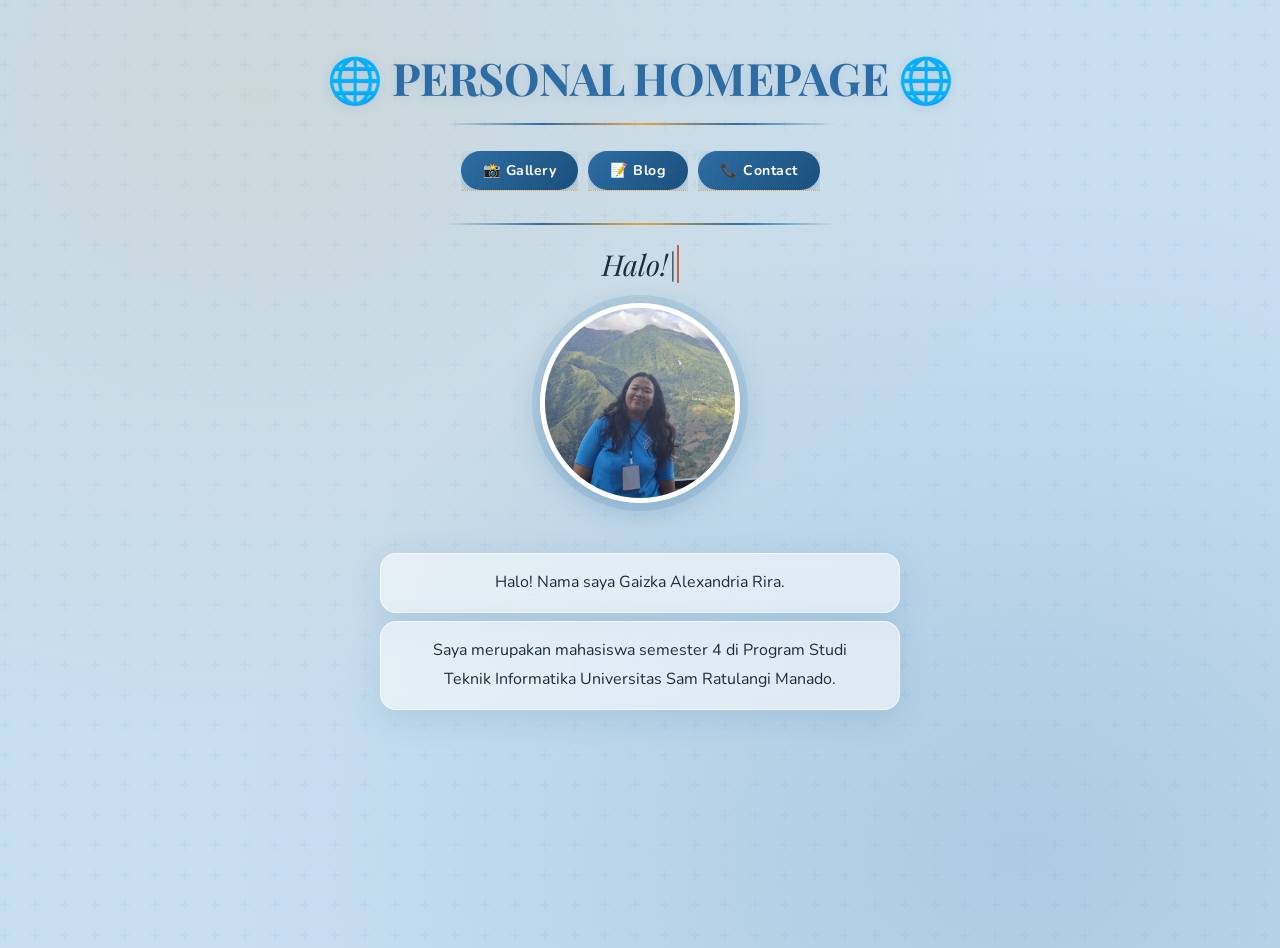
==== index.html @ 91ce6a76 "Add files via upload" ====
<!DOCTYPE html>
<html>
<head>
    <meta charset="UTF-8">
    <title>Home</title>
    <link rel="stylesheet" href="style.css">
</head>

<body bgcolor="#8FB6D8">

<font face="Verdana" size="3" color="black">

<center>

<h1>🌐 PERSONAL HOMEPAGE 🌐</h1>
<hr width="50%">

<table cellpadding="10">
<tr>
<td>
    <a href="gallery.html">
        <button>📸 Gallery</button>
    </a>
</td>

<td>
    <a href="blog.html">
        <button>📝 Blog</button>
    </a>
</td>

<td>
    <a href="contact.html">
        <button>📞 Contact</button>
    </a>
</td>
</tr>
</table>

<hr width="50%">

<h2>Selamat Datang!</h2>

<img src="gambardiri.jpeg" width="200"><br>


<p>
    Halo! Nama saya Gaizka Alexandria Rira.
</p>
<p>
    Saya merupakan mahasiswa semester 4 
    di Program Studi Teknik Informatika Universitas Sam Ratulangi Manado.
</p>
<br>

</center>

</font>

</body>
<script src="script.js"></script>
</html>
---- style.css ----
@import url('https://fonts.googleapis.com/css2?family=Playfair+Display:ital,wght@0,400;0,700;1,400&family=Nunito:wght@300;400;600;700&display=swap');

/* ── CSS Variables ── */
:root {
  --bg:         #c8dff0;
  --bg-dark:    #8FB6D8;
  --card:       rgba(255, 255, 255, 0.55);
  --card-solid: #ffffff;
  --accent:     #2e6da4;
  --accent2:    #e8a44a;
  --text:       #1c2e3d;
  --text-muted: #4a6278;
  --shadow:     0 8px 32px rgba(46, 109, 164, 0.15);
  --radius:     16px;
  --font-head:  'Playfair Display', Georgia, serif;
  --font-body:  'Nunito', Verdana, sans-serif;
}

/* ── Reset & Base ── */
*, *::before, *::after {
  box-sizing: border-box;
  margin: 0;
  padding: 0;
}

html {
  scroll-behavior: smooth;
}

body {
  background-color: var(--bg) !important;
  background-image:
    radial-gradient(ellipse at 20% 10%, rgba(232, 164, 74, 0.12) 0%, transparent 55%),
    radial-gradient(ellipse at 80% 90%, rgba(46, 109, 164, 0.18) 0%, transparent 55%),
    url("data:image/svg+xml,%3Csvg width='60' height='60' viewBox='0 0 60 60' xmlns='http://www.w3.org/2000/svg'%3E%3Cg fill='none' fill-rule='evenodd'%3E%3Cg fill='%232e6da4' fill-opacity='0.04'%3E%3Cpath d='M36 34v-4h-2v4h-4v2h4v4h2v-4h4v-2h-4zm0-30V0h-2v4h-4v2h4v4h2V6h4V4h-4zM6 34v-4H4v4H0v2h4v4h2v-4h4v-2H6zM6 4V0H4v4H0v2h4v4h2V6h4V4H6z'/%3E%3C/g%3E%3C/g%3E%3C/svg%3E");
  font-family: var(--font-body);
  color: var(--text);
  min-height: 100vh;
  padding-bottom: 60px;
}

/* Override legacy font tag */
font {
  font-family: var(--font-body) !important;
  color: var(--text) !important;
}

/* ── Page Wrapper ── */
center {
  display: block;
  max-width: 820px;
  margin: 0 auto;
  padding: 0 20px;
}

/* ── Headings ── */
h1 {
  font-family: var(--font-head);
  font-size: clamp(1.8rem, 5vw, 2.8rem);
  font-weight: 700;
  color: var(--accent);
  letter-spacing: -0.5px;
  margin-top: 48px;
  margin-bottom: 8px;
  text-shadow: 0 2px 12px rgba(46, 109, 164, 0.15);
  animation: fadeDown 0.7s ease both;
}

h2 {
  font-family: var(--font-head);
  font-size: clamp(1.3rem, 3vw, 1.8rem);
  font-weight: 400;
  font-style: italic;
  color: var(--text);
  margin: 20px 0 12px;
  animation: fadeUp 0.7s 0.2s ease both;
}

h3 {
  font-family: var(--font-head);
  font-size: 1.25rem;
  font-weight: 700;
  color: var(--accent);
  margin-bottom: 10px;
  border-left: 4px solid var(--accent2);
  padding-left: 12px;
}

p {
  line-height: 1.85;
  font-size: 0.95rem;
  color: var(--text);
  margin-bottom: 10px;
}

/* ── Horizontal Rule ── */
hr {
  border: none;
  height: 2px;
  background: linear-gradient(90deg, transparent, var(--accent), var(--accent2), var(--accent), transparent);
  border-radius: 99px;
  margin: 16px auto;
  width: 50% !important;
  opacity: 0.6;
  animation: fadeIn 1s ease both;
}

/* ── Navigation Buttons ── */
table[cellpadding="10"] {
  margin: 16px auto;
  border-collapse: separate;
  border-spacing: 10px;
  animation: fadeUp 0.6s 0.15s ease both;
}

table[cellpadding="10"] button,
table[cellpadding="10"] a button {
  font-family: var(--font-body);
  font-size: 0.88rem;
  font-weight: 700;
  color: var(--card-solid);
  background: linear-gradient(135deg, var(--accent), #1a4f7a);
  border: none;
  border-radius: 50px;
  padding: 10px 22px;
  cursor: pointer;
  letter-spacing: 0.5px;
  box-shadow: 0 4px 14px rgba(46, 109, 164, 0.35);
  transition: transform 0.2s, box-shadow 0.2s, background 0.2s;
}

table[cellpadding="10"] button:hover {
  background: linear-gradient(135deg, var(--accent2), #c47f2a);
  transform: translateY(-3px) scale(1.05);
  box-shadow: 0 8px 22px rgba(232, 164, 74, 0.45);
}

table[cellpadding="10"] a {
  text-decoration: none;
}

/* ── Profile Image (Home) ── */
img[src="gambardiri.jpeg"],
img[src*="gambardiri"] {
  display: block;
  margin: 20px auto;
  width: 200px !important;
  height: 200px;
  object-fit: cover;
  border-radius: 50%;
  border: 5px solid var(--card-solid);
  box-shadow: 0 8px 30px rgba(46, 109, 164, 0.3), 0 0 0 8px rgba(46, 109, 164, 0.12);
  transition: transform 0.4s ease, box-shadow 0.4s ease;
  animation: popIn 0.7s 0.3s cubic-bezier(0.34,1.56,0.64,1) both;
}

img[src="gambardiri.jpeg"]:hover,
img[src*="gambardiri"]:hover {
  transform: scale(1.06);
  box-shadow: 0 12px 40px rgba(46, 109, 164, 0.45);
}

/* ── Welcome Text (Home) ── */
center > p {
  background: var(--card);
  backdrop-filter: blur(10px);
  -webkit-backdrop-filter: blur(10px);
  border: 1px solid rgba(255,255,255,0.6);
  border-radius: var(--radius);
  padding: 14px 28px;
  margin: 6px auto;
  max-width: 600px;
  box-shadow: var(--shadow);
  font-size: 1rem;
  animation: fadeUp 0.6s 0.4s ease both;
}

/* ── Blog: Article Cards ── */
table[width="700"] {
  width: 100% !important;
  max-width: 720px;
  margin: 0 auto 24px;
  background: var(--card);
  backdrop-filter: blur(12px);
  -webkit-backdrop-filter: blur(12px);
  border: 1px solid rgba(255,255,255,0.65);
  border-radius: var(--radius);
  box-shadow: var(--shadow);
  overflow: hidden;
  transition: transform 0.3s, box-shadow 0.3s;
  animation: fadeUp 0.5s ease both;
}

table[width="700"]:hover {
  transform: translateY(-4px);
  box-shadow: 0 16px 48px rgba(46, 109, 164, 0.22);
}

table[width="700"] td {
  padding: 28px 32px !important;
  text-align: left !important;
}

/* ── Blog Images ── */
table[width="700"] img {
  border-radius: 12px;
  box-shadow: 0 4px 16px rgba(0,0,0,0.15);
  margin: 4px 6px 4px 0;
  transition: transform 0.3s ease;
}

table[width="700"] img:hover {
  transform: scale(1.03);
}

/* ── Blog Video ── */
table[width="700"] video {
  border-radius: 12px;
  box-shadow: 0 4px 16px rgba(0,0,0,0.15);
  margin: 4px 0;
  display: inline-block;
  vertical-align: top;
}

/* ── Links ── */
a {
  color: var(--accent);
  text-decoration: none;
  font-weight: 600;
  border-bottom: 1px dotted var(--accent2);
  transition: color 0.2s, border-color 0.2s;
}

a:hover {
  color: var(--accent2);
  border-color: var(--accent2);
}

/* ── Contact Info ── */
center > p:has(📧),
center > p:has(📱),
center > p:has(📍),
center > p:has(📷) {
  display: flex;
  align-items: center;
  gap: 10px;
  justify-content: center;
}

/* Fallback for all contact-style paragraphs */
body[bgcolor] center > p {
  background: var(--card);
  backdrop-filter: blur(10px);
  -webkit-backdrop-filter: blur(10px);
  border: 1px solid rgba(255,255,255,0.6);
  border-radius: var(--radius);
  padding: 14px 28px;
  margin: 8px auto;
  max-width: 520px;
  box-shadow: var(--shadow);
  font-size: 1rem;
  transition: transform 0.25s, box-shadow 0.25s;
}

body[bgcolor] center > p:hover {
  transform: translateX(4px);
  box-shadow: 0 10px 30px rgba(46, 109, 164, 0.2);
}

/* ── Gallery Images ── */
center > img {
  border-radius: 14px;
  box-shadow: 0 6px 20px rgba(0,0,0,0.18);
  margin: 6px 5px;
  transition: transform 0.3s ease, box-shadow 0.3s ease;
  object-fit: cover;
}

center > img:hover {
  transform: scale(1.06) rotate(-1deg);
  box-shadow: 0 14px 36px rgba(46,109,164,0.3);
}

/* ── Gallery Captions (italic paragraphs) ── */
center > p > i,
center > p i {
  color: var(--text-muted);
  font-size: 0.88rem;
}

/* Gallery section label paragraphs */
center > p:has(i) {
  background: none !important;
  box-shadow: none !important;
  border: none !important;
  padding: 6px 0 !important;
  backdrop-filter: none !important;
}

/* ── Italic / Source text ── */
i font,
i {
  font-size: 0.82rem !important;
  color: var(--text-muted);
  font-style: italic;
}

/* ── Animations ── */
@keyframes fadeDown {
  from { opacity: 0; transform: translateY(-24px); }
  to   { opacity: 1; transform: translateY(0); }
}

@keyframes fadeUp {
  from { opacity: 0; transform: translateY(20px); }
  to   { opacity: 1; transform: translateY(0); }
}

@keyframes fadeIn {
  from { opacity: 0; }
  to   { opacity: 1; }
}

@keyframes popIn {
  from { opacity: 0; transform: scale(0.7); }
  to   { opacity: 1; transform: scale(1); }
}

/* ── Responsive ── */
@media (max-width: 600px) {
  center {
    padding: 0 12px;
  }

  table[cellpadding="10"] button {
    padding: 8px 14px;
    font-size: 0.8rem;
  }

  table[width="700"] td {
    padding: 18px 16px !important;
  }

  table[width="700"] img,
  table[width="700"] video {
    width: 100% !important;
    margin: 6px 0;
    display: block;
  }

  center > img {
    width: 90% !important;
    display: block;
    margin: 8px auto !important;
  }

  h1 {
    font-size: 1.6rem;
    margin-top: 28px;
  }
}
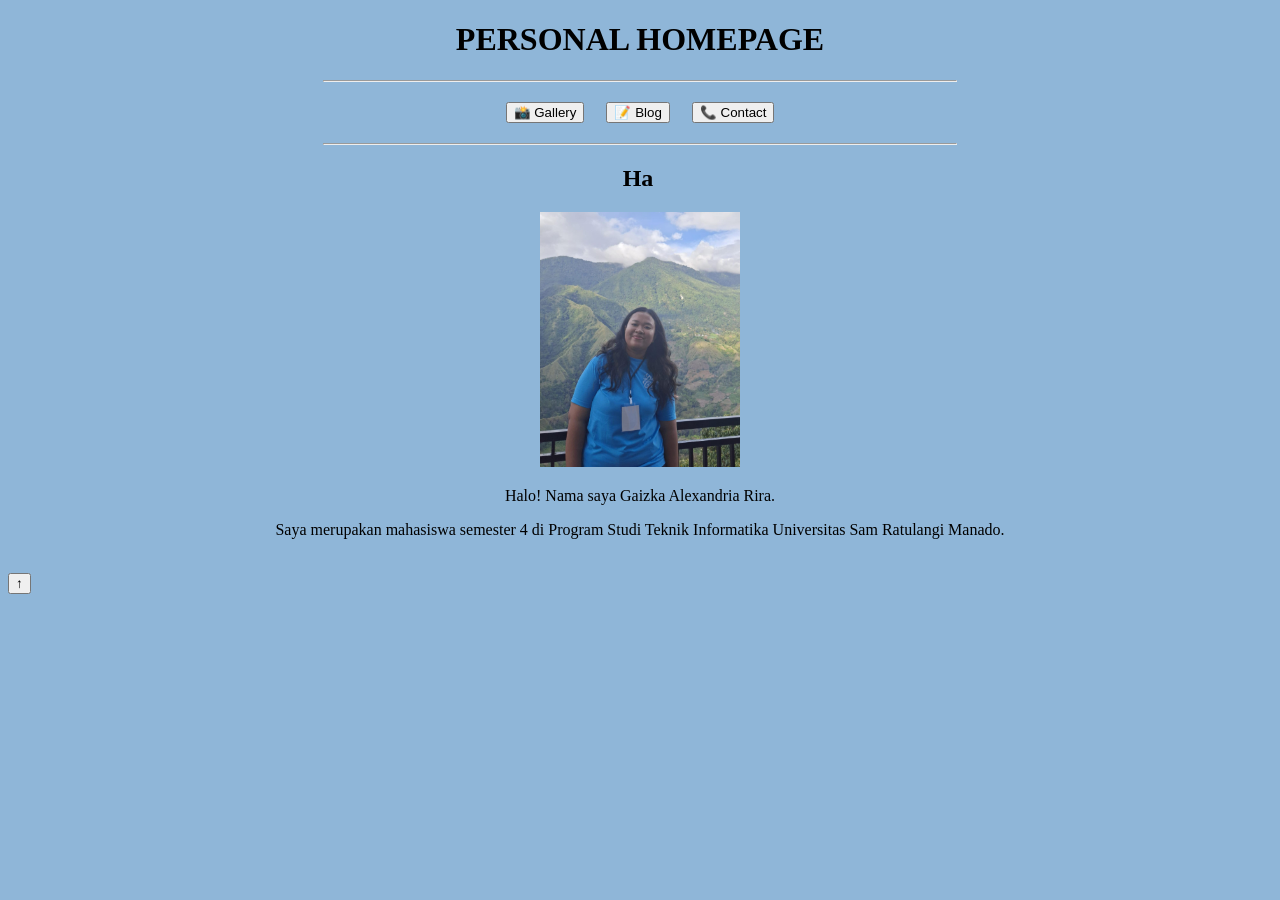
==== commit 5970f209: "Add files via upload" ====
--- a/index.html
+++ b/index.html
@@ -12,7 +12,7 @@
 
 <center>
 
-<h1>🌐 PERSONAL HOMEPAGE 🌐</h1>
+<h1>PERSONAL HOMEPAGE</h1>
 <hr width="50%">
 
 <table cellpadding="10">
@@ -59,4 +59,6 @@
 
 </body>
 <script src="script.js"></script>
-</html>+</html>
+
+<meta name="viewport" content="width=device-width, initial-scale=1.0">
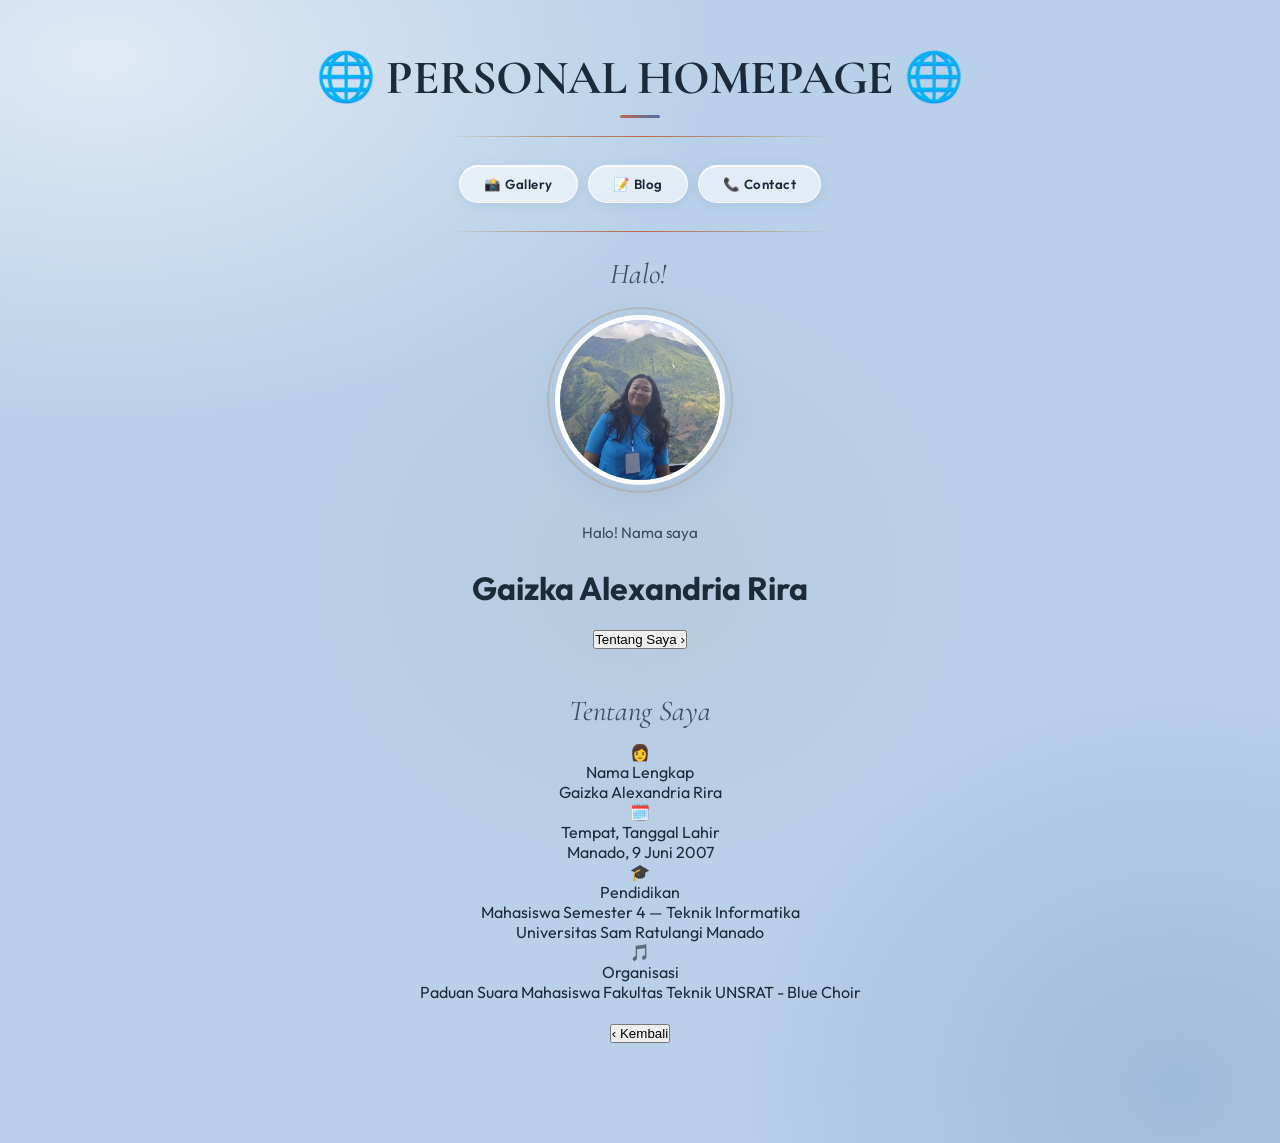
==== commit a99cc290: "Update index.html" ====
--- a/index.html
+++ b/index.html
@@ -2,63 +2,85 @@
 <html>
 <head>
     <meta charset="UTF-8">
+    <meta name="viewport" content="width=device-width, initial-scale=1.0">
     <title>Home</title>
+    <link rel="icon" href="data:,">
     <link rel="stylesheet" href="style.css">
 </head>
 
 <body bgcolor="#8FB6D8">
-
 <font face="Verdana" size="3" color="black">
-
 <center>
 
-<h1>PERSONAL HOMEPAGE</h1>
+<h1>🌐 PERSONAL HOMEPAGE 🌐</h1>
 <hr width="50%">
 
 <table cellpadding="10">
 <tr>
-<td>
-    <a href="gallery.html">
-        <button>📸 Gallery</button>
-    </a>
-</td>
-
-<td>
-    <a href="blog.html">
-        <button>📝 Blog</button>
-    </a>
-</td>
-
-<td>
-    <a href="contact.html">
-        <button>📞 Contact</button>
-    </a>
-</td>
+    <td><a href="gallery.html"><button>📸 Gallery</button></a></td>
+    <td><a href="blog.html"><button>📝 Blog</button></a></td>
+    <td><a href="contact.html"><button>📞 Contact</button></a></td>
 </tr>
 </table>
 
 <hr width="50%">
 
-<h2>Selamat Datang!</h2>
+<div class="slide-container">
+<div class="slide-track" id="track">
 
-<img src="gambardiri.jpeg" width="200"><br>
+    <div class="slide-page">
+        <h2>Selamat Datang!</h2>
+        <img src="gambardiri.jpeg" width="200"><br>
+        <p>Halo! Nama saya</p>
+        <p><font size="6"><strong>Gaizka Alexandria Rira</strong></font></p>
+        <button class="btn-tentang" onclick="pindah(2)">Tentang Saya ›</button>
+        <br><br>
+    </div>
 
+    <!-- Halaman 2: Tentang Saya -->
+    <div class="slide-page">
+        <h2>Tentang Saya</h2>
 
-<p>
-    Halo! Nama saya Gaizka Alexandria Rira.
-</p>
-<p>
-    Saya merupakan mahasiswa semester 4 
-    di Program Studi Teknik Informatika Universitas Sam Ratulangi Manado.
-</p>
-<br>
+        <div class="about-card">
+            <div class="about-baris">
+                <span class="ikon">👩</span>
+                <div>
+                    <div class="label">Nama Lengkap</div>
+                    <div class="nilai">Gaizka Alexandria Rira</div>
+                </div>
+            </div>
+            <div class="about-baris">
+                <span class="ikon">🗓️</span>
+                <div>
+                    <div class="label">Tempat, Tanggal Lahir</div>
+                    <div class="nilai">Manado, 9 Juni 2007</div>
+                </div>
+            </div>
+            <div class="about-baris">
+                <span class="ikon">🎓</span>
+                <div>
+                    <div class="label">Pendidikan</div>
+                    <div class="nilai">Mahasiswa Semester 4 — Teknik Informatika<br>Universitas Sam Ratulangi Manado</div>
+                </div>
+            </div>
+            <div class="about-baris">
+                <span class="ikon">🎵</span>
+                <div>
+                    <div class="label">Organisasi</div>
+                    <div class="nilai">Paduan Suara Mahasiswa Fakultas Teknik UNSRAT - Blue Choir</div>
+                </div>
+            </div>
+
+        <br>
+        <button class="btn-kembali" onclick="pindah(1)">‹ Kembali</button>
+        <br><br>
+    </div>
+
+</div>
+</div>
 
 </center>
-
 </font>
-
+<script src="script.js"></script>
 </body>
-<script src="script.js"></script>
 </html>
-
-<meta name="viewport" content="width=device-width, initial-scale=1.0">
--- a/style.css
+++ b/style.css
@@ -0,0 +1,524 @@
+@import url('https://fonts.googleapis.com/css2?family=Cormorant+Garamond:ital,wght@0,400;0,600;0,700;1,300&family=Outfit:wght@300;400;500;600&display=swap');
+
+:root {
+  --bg:       #b8d0e8;
+  --cream:    #fdfaf6;
+  --ink:      #1c2b3a;
+  --ink-mid:  #3d4f62;
+  --ink-soft: #6b7f92;
+  --terra:    #c0674a;
+  --slate:    #4a6fa5;
+  --sand:     #b09a7e;
+  --glass:    rgba(255, 255, 255, 0.60);
+  --glass-b:  rgba(255, 255, 255, 0.80);
+  --shadow:   0 8px 32px rgba(74, 111, 165, 0.14);
+  --r:        18px;
+}
+
+*, *::before, *::after { box-sizing: border-box; margin: 0; padding: 0; }
+html { scroll-behavior: smooth; }
+
+body {
+  font-family: 'Outfit', Verdana, sans-serif;
+  color: var(--ink);
+  min-height: 100vh;
+  padding-bottom: 80px;
+
+  background-color: var(--bg) !important;
+  background-image:
+    radial-gradient(ellipse 75% 50% at 8%  5%,  rgba(255,255,255,0.55) 0%, transparent 65%),
+    radial-gradient(ellipse 55% 55% at 92% 95%, rgba(74,111,165,0.22)  0%, transparent 65%),
+    radial-gradient(ellipse 40% 40% at 50% 50%, rgba(192,103,74,0.06)  0%, transparent 70%);
+}
+
+font  { font-family: 'Outfit', Verdana, sans-serif !important; color: var(--ink) !important; }
+body[bgcolor] { background-color: var(--bg) !important; }
+
+center {
+  display: block;
+  max-width: 820px;
+  margin: 0 auto;
+  padding: 0 22px;
+}
+
+h1 {
+  font-family: 'Cormorant Garamond', Georgia, serif;
+  font-weight: 700;
+  font-size: clamp(2rem, 5.5vw, 3rem);
+  color: var(--ink);
+  letter-spacing: -0.5px;
+  line-height: 1.1;
+  margin-top: 52px;
+  margin-bottom: 4px;
+  text-align: center;
+  animation: fadeDown 0.8s cubic-bezier(0.16,1,0.3,1) both;
+}
+
+h1::after {
+  content: '';
+  display: block;
+  width: 40px;
+  height: 3px;
+  background: linear-gradient(90deg, var(--terra), var(--slate));
+  border-radius: 99px;
+  margin: 10px auto 0;
+}
+
+h2 {
+  font-family: 'Cormorant Garamond', Georgia, serif;
+  font-style: italic;
+  font-weight: 400;
+  font-size: clamp(1.3rem, 3vw, 1.8rem);
+  color: var(--ink-mid);
+  margin: 24px 0 14px;
+  text-align: center;
+  animation: fadeUp 0.7s 0.15s ease both;
+}
+
+h3 {
+  font-family: 'Cormorant Garamond', Georgia, serif;
+  font-weight: 700;
+  font-size: 1.4rem;
+  color: var(--ink);
+  margin-bottom: 12px;
+  padding-bottom: 10px;
+  border-bottom: 1.5px solid rgba(176,154,126,0.3);
+  letter-spacing: -0.2px;
+}
+
+p {
+  font-size: 0.95rem;
+  line-height: 1.9;
+  color: var(--ink-mid);
+  margin-bottom: 10px;
+}
+
+hr {
+  border: none;
+  height: 1px;
+  background: linear-gradient(
+    90deg, transparent 0%,
+    var(--sand) 25%, var(--terra) 50%,
+    var(--sand) 75%, transparent 100%
+  );
+  opacity: 0.5;
+  width: 50% !important;
+  margin: 18px auto;
+  animation: fadeIn 1s ease both;
+}
+
+table[cellpadding="10"] {
+  margin: 18px auto 8px;
+  border-collapse: separate;
+  border-spacing: 10px;
+  animation: fadeUp 0.65s 0.1s ease both;
+}
+
+table[cellpadding="10"] a { text-decoration: none; }
+
+table[cellpadding="10"] button {
+  font-family: 'Outfit', sans-serif;
+  font-size: 0.83rem;
+  font-weight: 600;
+  letter-spacing: 0.5px;
+  color: var(--ink);
+  background: var(--glass);
+  backdrop-filter: blur(16px);
+  -webkit-backdrop-filter: blur(16px);
+  border: 1.5px solid var(--glass-b);
+  border-radius: 50px;
+  padding: 10px 24px;
+  cursor: pointer;
+  box-shadow: 0 2px 12px rgba(74,111,165,0.12), inset 0 1px 0 rgba(255,255,255,0.9);
+  transition: all 0.28s cubic-bezier(0.34,1.56,0.64,1);
+}
+
+table[cellpadding="10"] button:hover {
+  background: var(--ink);
+  color: var(--cream);
+  border-color: var(--ink);
+  transform: translateY(-4px);
+  box-shadow: 0 12px 28px rgba(28,43,58,0.25);
+}
+
+img[src="gambardiri.jpeg"],
+img[src*="gambardiri"] {
+  display: block;
+  width: 170px !important;
+  height: 170px;
+  object-fit: cover;
+  border-radius: 50%;
+  margin: 24px auto 14px;
+  border: 5px solid white;
+  outline: 2px solid rgba(176,154,126,0.4);
+  outline-offset: 6px;
+  box-shadow: var(--shadow);
+  transition: transform 0.4s ease, box-shadow 0.4s ease;
+  animation: bloom 0.9s 0.3s cubic-bezier(0.34,1.56,0.64,1) both;
+}
+
+img[src="gambardiri.jpeg"]:hover,
+img[src*="gambardiri"]:hover {
+  transform: scale(1.06) rotate(1.5deg);
+  box-shadow: 0 16px 48px rgba(74,111,165,0.28);
+}
+
+center > p {
+  background: var(--glass);
+  backdrop-filter: blur(16px);
+  -webkit-backdrop-filter: blur(16px);
+  border: 1.5px solid var(--glass-b);
+  border-radius: var(--r);
+  padding: 13px 30px;
+  margin: 8px auto;
+  max-width: 560px;
+  box-shadow: var(--shadow);
+  font-size: 0.97rem;
+  text-align: center;
+  transition: transform 0.25s ease, box-shadow 0.25s ease;
+  animation: fadeUp 0.6s 0.35s ease both;
+}
+
+center > p:hover {
+  transform: translateY(-2px);
+  box-shadow: 0 14px 40px rgba(74,111,165,0.18);
+}
+
+center > img {
+  border-radius: 14px;
+  box-shadow: 0 6px 22px rgba(0,0,0,0.13);
+  margin: 7px 6px;
+  object-fit: cover;
+  cursor: zoom-in;
+  transition: transform 0.35s cubic-bezier(0.34,1.2,0.64,1), box-shadow 0.35s ease;
+  position: relative;
+}
+
+center > img:hover {
+  transform: scale(1.07) rotate(-1.5deg);
+  box-shadow: 0 18px 44px rgba(74,111,165,0.28);
+  z-index: 2;
+}
+
+center > p:has(i),
+center > p > i {
+  background:          none !important;
+  border:              none !important;
+  box-shadow:          none !important;
+  backdrop-filter:     none !important;
+  -webkit-backdrop-filter: none !important;
+  padding:             6px 0 !important;
+  font-style:          italic;
+  font-size:           0.88rem;
+  color:               var(--ink-soft);
+  text-align:          center;
+  display:             block;
+  margin:              16px auto 6px;
+  animation:           none;
+  transform:           none !important;
+}
+
+table[width="700"] {
+  width: 100% !important;
+  max-width: 740px;
+  margin: 0 auto 28px;
+  background: var(--glass);
+  backdrop-filter: blur(18px);
+  -webkit-backdrop-filter: blur(18px);
+  border: 1.5px solid var(--glass-b);
+  border-radius: 26px;
+  box-shadow: var(--shadow);
+  overflow: hidden;
+  transition: transform 0.32s ease, box-shadow 0.32s ease;
+  animation: fadeUp 0.55s ease both;
+}
+
+table[width="700"]::before {
+  content: '';
+  display: block;
+  height: 3.5px;
+  background: linear-gradient(90deg, var(--terra) 0%, var(--slate) 100%);
+}
+
+table[width="700"]:hover {
+  transform: translateY(-6px);
+  box-shadow: 0 20px 56px rgba(74,111,165,0.2);
+}
+
+table[width="700"] td {
+  padding: 28px 34px 32px !important;
+  text-align: left !important;
+}
+
+table[width="700"] img {
+  border-radius: 12px;
+  box-shadow: 0 4px 18px rgba(0,0,0,0.12);
+  margin: 8px 10px 6px 0;
+  vertical-align: top;
+  cursor: zoom-in;
+  transition: transform 0.3s ease, box-shadow 0.3s ease;
+}
+
+table[width="700"] img:hover {
+  transform: scale(1.04);
+  box-shadow: 0 10px 30px rgba(0,0,0,0.18);
+}
+
+table[width="700"] video {
+  border-radius: 12px;
+  box-shadow: 0 4px 18px rgba(0,0,0,0.12);
+  margin: 8px 0 6px;
+  display: inline-block;
+  vertical-align: top;
+}
+
+table[width="700"] i,
+table[width="700"] font[size="2"],
+table[width="700"] font[size="1"] {
+  font-size: 0.78rem !important;
+  color: var(--ink-soft) !important;
+  font-style: italic;
+}
+
+body[bgcolor] center > p {
+  background: var(--glass);
+  backdrop-filter: blur(16px);
+  -webkit-backdrop-filter: blur(16px);
+  border: 1.5px solid var(--glass-b);
+  border-radius: var(--r);
+  padding: 15px 30px;
+  margin: 10px auto;
+  max-width: 460px;
+  box-shadow: var(--shadow);
+  font-size: 0.96rem;
+  text-align: center;
+  transition: transform 0.28s cubic-bezier(0.34,1.4,0.64,1), box-shadow 0.28s ease;
+}
+
+body[bgcolor] center > p:hover {
+  transform: translateY(-4px) scale(1.01);
+  box-shadow: 0 14px 38px rgba(74,111,165,0.2);
+}
+
+a {
+  color: var(--slate);
+  text-decoration: none;
+  font-weight: 500;
+  background-image: linear-gradient(var(--terra), var(--terra));
+  background-repeat: no-repeat;
+  background-size: 0% 1.5px;
+  background-position: 0 100%;
+  padding-bottom: 1px;
+  transition: color 0.22s ease, background-size 0.25s ease;
+}
+
+a:hover {
+  color: var(--terra);
+  background-size: 100% 1.5px;
+}
+
+#back-top {
+  position: fixed;
+  bottom: 30px; right: 26px;
+  width: 44px; height: 44px;
+  border-radius: 50%;
+  background: var(--ink);
+  border: none;
+  color: var(--cream);
+  font-size: 18px;
+  cursor: pointer;
+  display: flex;
+  align-items: center;
+  justify-content: center;
+  box-shadow: 0 6px 22px rgba(28,43,58,0.22);
+  opacity: 0;
+  transform: translateY(12px);
+  transition: opacity 0.3s ease, transform 0.3s cubic-bezier(0.34,1.56,0.64,1), background 0.25s ease;
+  z-index: 999;
+}
+
+#back-top.show   { opacity: 1; transform: translateY(0); }
+#back-top:hover  { background: var(--terra); }
+
+#lightbox {
+  position: fixed; inset: 0;
+  background: rgba(12,10,8,0.93);
+  backdrop-filter: blur(8px);
+  -webkit-backdrop-filter: blur(8px);
+  display: flex; align-items: center; justify-content: center;
+  z-index: 10000;
+  opacity: 0; pointer-events: none;
+  transition: opacity 0.3s ease;
+}
+
+#lightbox.open { opacity: 1; pointer-events: all; }
+
+#lightbox img {
+  max-width: 88vw; max-height: 86vh;
+  border-radius: 12px;
+  object-fit: contain;
+  box-shadow: 0 32px 96px rgba(0,0,0,0.7);
+  transform: scale(0.9);
+  transition: transform 0.38s cubic-bezier(0.22,1,0.36,1);
+}
+
+#lightbox.open img { transform: scale(1); }
+
+#lightbox-close {
+  position: absolute; top: 22px; right: 26px;
+  width: 42px; height: 42px; border-radius: 50%;
+  background: rgba(255,255,255,0.10);
+  border: 1px solid rgba(255,255,255,0.18);
+  color: #fff; font-size: 18px; cursor: pointer;
+  display: flex; align-items: center; justify-content: center;
+  transition: background 0.2s;
+}
+
+#lightbox-close:hover { background: rgba(192,103,74,0.7); }
+
+#lightbox-nav {
+  position: absolute; inset: 0;
+  display: flex; align-items: center; justify-content: space-between;
+  padding: 0 18px; pointer-events: none;
+}
+
+.lb-arrow {
+  width: 46px; height: 46px; border-radius: 50%;
+  background: rgba(255,255,255,0.09);
+  border: 1px solid rgba(255,255,255,0.16);
+  color: #fff; font-size: 24px; cursor: pointer;
+  display: flex; align-items: center; justify-content: center;
+  pointer-events: all;
+  transition: background 0.2s, transform 0.2s;
+}
+
+.lb-arrow:hover { background: rgba(192,103,74,0.6); transform: scale(1.08); }
+
+#lightbox-caption {
+  position: absolute; bottom: 26px; left: 50%; transform: translateX(-50%);
+  font-family: 'Outfit', sans-serif;
+  font-size: 12px; color: rgba(255,255,255,0.6);
+  background: rgba(0,0,0,0.45);
+  border-radius: 99px; padding: 6px 20px;
+  white-space: nowrap; letter-spacing: 0.3px;
+}
+
+#progress-bar {
+  position: fixed; top: 0; left: 0;
+  height: 2.5px; width: 0%;
+  background: linear-gradient(90deg, var(--terra), var(--slate));
+  z-index: 9999; border-radius: 0 99px 99px 0;
+  pointer-events: none;
+  transition: width 0.1s linear;
+}
+
+.sr {
+  opacity: 0;
+  transform: translateY(24px);
+  transition: opacity 0.65s ease, transform 0.65s cubic-bezier(0.22,1,0.36,1);
+}
+.sr.visible { opacity: 1; transform: translateY(0); }
+
+@keyframes fadeDown {
+  from { opacity: 0; transform: translateY(-28px); }
+  to   { opacity: 1; transform: translateY(0); }
+}
+@keyframes fadeUp {
+  from { opacity: 0; transform: translateY(22px); }
+  to   { opacity: 1; transform: translateY(0); }
+}
+@keyframes fadeIn {
+  from { opacity: 0; }
+  to   { opacity: 1; }
+}
+@keyframes bloom {
+  0%   { opacity: 0; transform: scale(0.65) rotate(-4deg); }
+  65%  { transform: scale(1.07) rotate(1deg); }
+  100% { opacity: 1; transform: scale(1) rotate(0deg); }
+}
+
+@media (max-width: 600px) {
+  center { padding: 0 14px; }
+  h1 { font-size: 1.8rem; margin-top: 32px; }
+
+  table[cellpadding="10"] button { padding: 8px 16px; font-size: 0.78rem; }
+
+  table[width="700"] { border-radius: 18px; }
+  table[width="700"] td { padding: 18px 16px 22px !important; }
+  table[width="700"] img,
+  table[width="700"] video { width: 100% !important; display: block; margin: 8px 0; }
+
+  center > img {
+    width: 88% !important;
+    display: block;
+    margin: 9px auto !important;
+  }
+
+  center > p,
+  body[bgcolor] center > p { padding: 12px 18px; }
+}
+
+
+@media (max-width: 600px) {
+
+  table[cellpadding="10"] {
+    display: flex;
+    justify-content: center;
+    width: 100%;
+  }
+
+  table[cellpadding="10"] tr {
+    display: flex;
+    flex-direction: row;
+    align-items: center;
+    gap: 10px;
+    width: 100%;
+  }
+
+  table[cellpadding="10"] td {
+    width: 100%;
+    display: flex;
+    justify-content: center;
+  }
+
+  table[cellpadding="10"] button {
+    width: auto;
+    min-width: 100px;
+    padding: 8px 12px;
+    font-size: 0.8rem;
+    border-radius: 14px;
+    gap: 6px;
+
+    background: rgba(255,255,255,0.75);
+    backdrop-filter: blur(14px);
+    -webkit-backdrop-filter: blur(14px);
+
+    border: 1px solid rgba(255,255,255,0.9);
+    box-shadow:
+      0 6px 18px rgba(0,0,0,0.12),
+      inset 0 1px 0 rgba(255,255,255,0.8);
+
+    transition: 
+      transform 0.15s ease,
+      box-shadow 0.15s ease,
+      background 0.2s ease;
+
+    display: flex;
+    align-items: center;
+    justify-content: center;
+    gap: 8px;
+  }
+
+  table[cellpadding="10"] button:active {
+    transform: scale(0.96);
+    box-shadow:
+      0 3px 10px rgba(0,0,0,0.15),
+      inset 0 2px 6px rgba(0,0,0,0.08);
+  }
+
+  table[cellpadding="10"] button:hover {
+    transform: translateY(-2px);
+    box-shadow: 0 10px 24px rgba(0,0,0,0.18);
+  }
+
+}
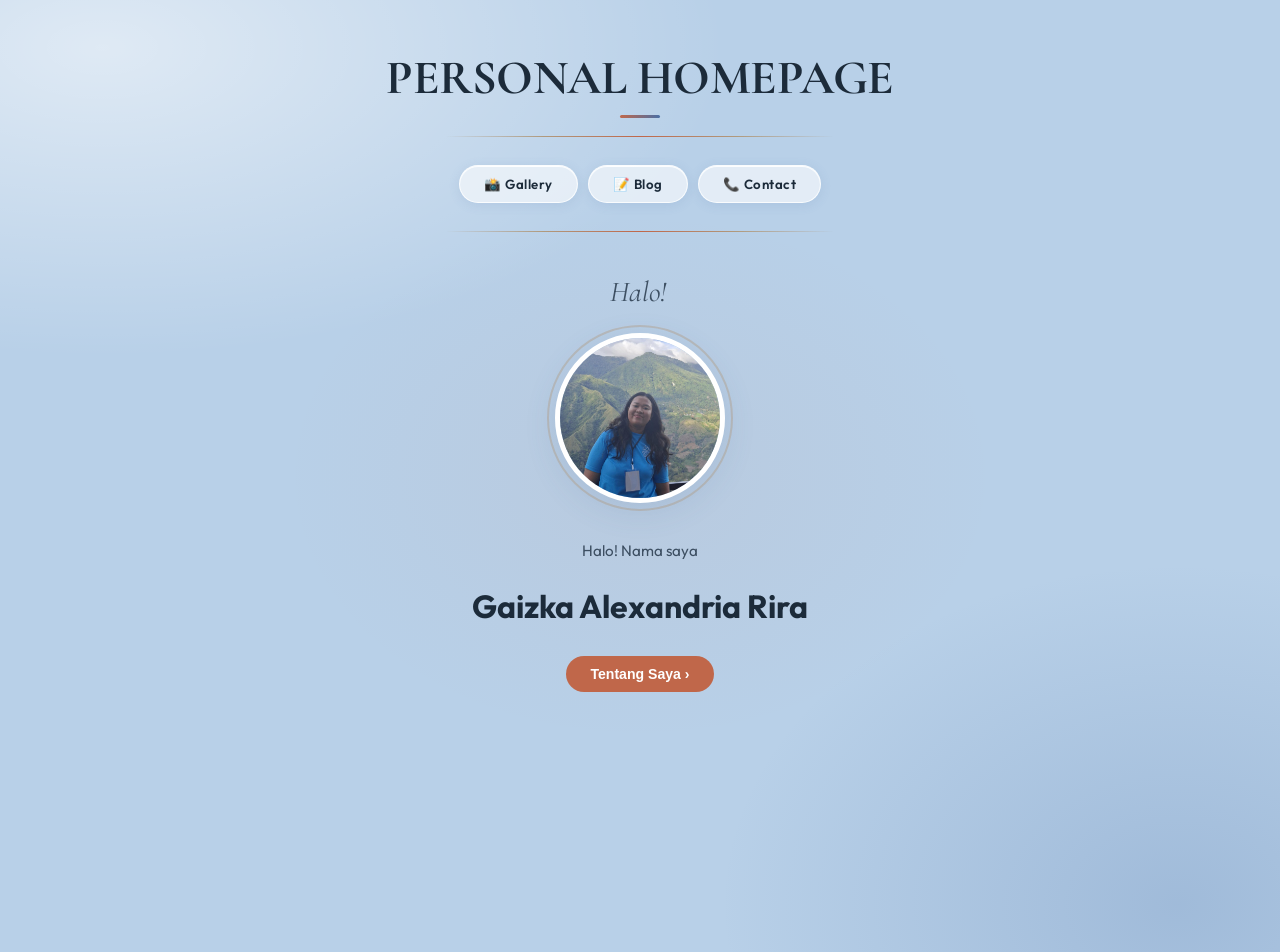
==== commit b245a315: "Update index.html" ====
--- a/index.html
+++ b/index.html
@@ -12,7 +12,7 @@
 <font face="Verdana" size="3" color="black">
 <center>
 
-<h1>🌐 PERSONAL HOMEPAGE 🌐</h1>
+<h1>PERSONAL HOMEPAGE</h1>
 <hr width="50%">
 
 <table cellpadding="10">
--- a/style.css
+++ b/style.css
@@ -482,7 +482,6 @@
   }
 
   table[cellpadding="10"] button {
-    width: auto;
     min-width: 100px;
     padding: 8px 12px;
     font-size: 0.8rem;
@@ -522,3 +521,20 @@
   }
 
 }
+
+.slide-container { overflow: hidden; width: 100%; }
+.slide-track { display: flex; width: 200%; transition: transform 0.5s ease; }
+.slide-track.pindah { transform: translateX(-50%); }
+.slide-page { width: 50%; }
+
+.btn-tentang { background: #c0674a; color: white; border: none; border-radius: 50px; padding: 10px 24px; font-size: 0.88rem; font-weight: 600; cursor: pointer; margin-top: 10px; }
+.btn-tentang:hover { opacity: 0.85; }
+.btn-kembali { background: rgba(255,255,255,0.65); color: #1c2b3a; border: 1.5px solid rgba(255,255,255,0.85); border-radius: 50px; padding: 9px 22px; font-size: 0.85rem; font-weight: 600; cursor: pointer; margin-top: 10px; }
+.btn-kembali:hover { opacity: 0.85; }
+
+.about-card { background: rgba(255,255,255,0.55); border: 1.5px solid rgba(255,255,255,0.8); border-radius: 20px; padding: 28px 32px; max-width: 520px; margin: 16px auto; text-align: left; }
+.about-baris { display: flex; gap: 14px; align-items: flex-start; padding: 10px 0; border-bottom: 1px solid rgba(0,0,0,0.07); }
+.about-baris:last-child { border-bottom: none; }
+.ikon { font-size: 1.2rem; flex-shrink: 0; }
+.label { font-size: 0.72rem; font-weight: 600; letter-spacing: 1.5px; text-transform: uppercase; color: #6b7f92; margin-bottom: 3px; }
+.nilai { font-size: 0.93rem; color: #1c2b3a; line-height: 1.6; }
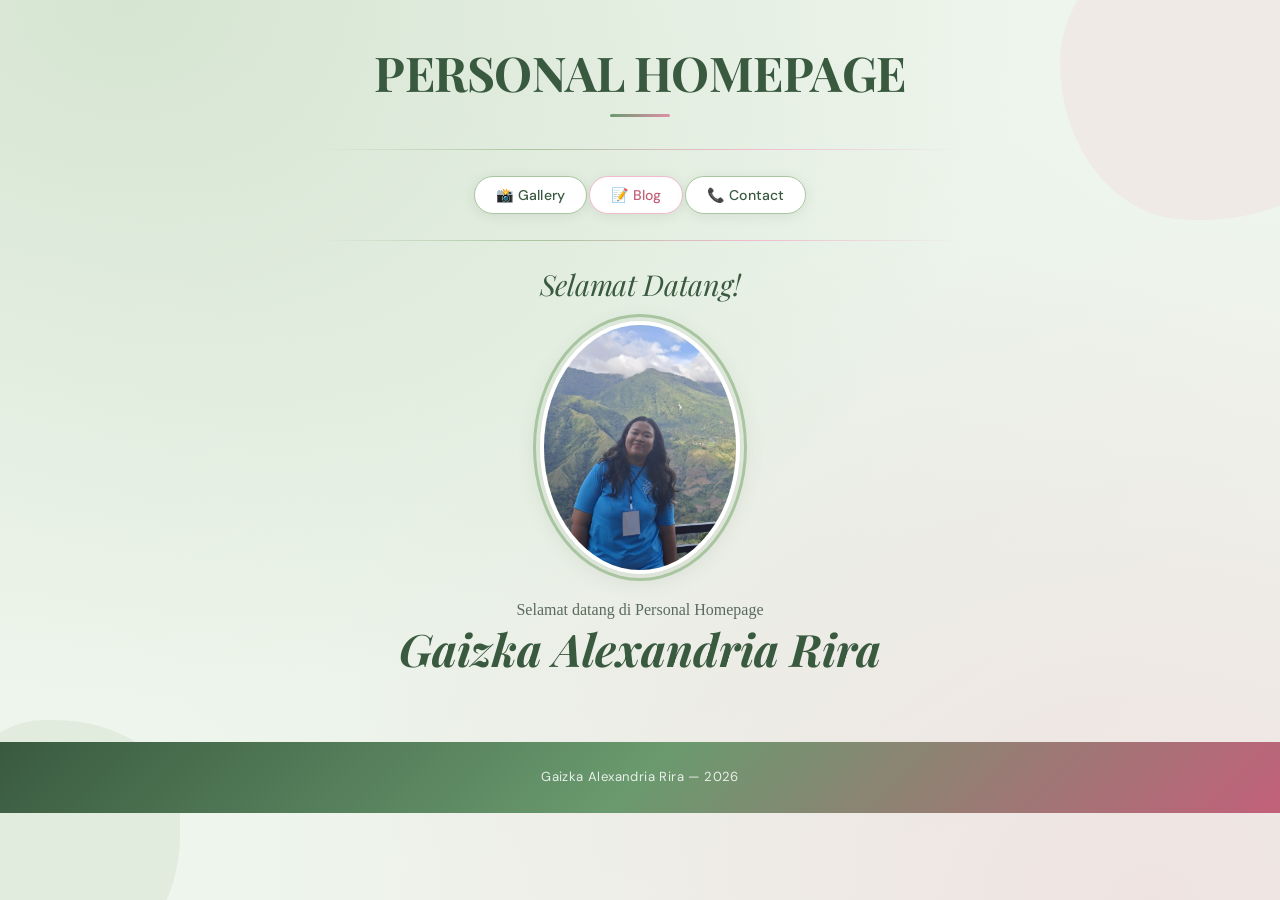
==== commit 96ee6415: "Add files via upload" ====
--- a/index.html
+++ b/index.html
@@ -25,62 +25,18 @@
 
 <hr width="50%">
 
-<div class="slide-container">
-<div class="slide-track" id="track">
+<h2>Selamat Datang!</h2>
+<img src="gambardiri.jpeg" width="200"><br><br>
+<p class="no-card">Selamat datang di Personal Homepage</p>
+<p class="no-card"><font size="6"><i><strong>Gaizka Alexandria Rira</i></strong></font></p>
 
-    <div class="slide-page">
-        <h2>Selamat Datang!</h2>
-        <img src="gambardiri.jpeg" width="200"><br>
-        <p>Halo! Nama saya</p>
-        <p><font size="6"><strong>Gaizka Alexandria Rira</strong></font></p>
-        <button class="btn-tentang" onclick="pindah(2)">Tentang Saya ›</button>
-        <br><br>
-    </div>
-
-    <!-- Halaman 2: Tentang Saya -->
-    <div class="slide-page">
-        <h2>Tentang Saya</h2>
-
-        <div class="about-card">
-            <div class="about-baris">
-                <span class="ikon">👩</span>
-                <div>
-                    <div class="label">Nama Lengkap</div>
-                    <div class="nilai">Gaizka Alexandria Rira</div>
-                </div>
-            </div>
-            <div class="about-baris">
-                <span class="ikon">🗓️</span>
-                <div>
-                    <div class="label">Tempat, Tanggal Lahir</div>
-                    <div class="nilai">Manado, 9 Juni 2007</div>
-                </div>
-            </div>
-            <div class="about-baris">
-                <span class="ikon">🎓</span>
-                <div>
-                    <div class="label">Pendidikan</div>
-                    <div class="nilai">Mahasiswa Semester 4 — Teknik Informatika<br>Universitas Sam Ratulangi Manado</div>
-                </div>
-            </div>
-            <div class="about-baris">
-                <span class="ikon">🎵</span>
-                <div>
-                    <div class="label">Organisasi</div>
-                    <div class="nilai">Paduan Suara Mahasiswa Fakultas Teknik UNSRAT - Blue Choir</div>
-                </div>
-            </div>
-
-        <br>
-        <button class="btn-kembali" onclick="pindah(1)">‹ Kembali</button>
-        <br><br>
-    </div>
-
-</div>
-</div>
 
 </center>
 </font>
+
+<footer>
+    <p>Gaizka Alexandria Rira &mdash; 2026</p>
+</footer>
 <script src="script.js"></script>
 </body>
-</html>
+</html>
--- a/style.css
+++ b/style.css
@@ -1,540 +1,621 @@
-@import url('https://fonts.googleapis.com/css2?family=Cormorant+Garamond:ital,wght@0,400;0,600;0,700;1,300&family=Outfit:wght@300;400;500;600&display=swap');
+@import url('https://fonts.googleapis.com/css2?family=Playfair+Display:ital,wght@0,400;0,700;1,400&family=DM+Sans:wght@300;400;500&display=swap');
 
 :root {
-  --bg:       #b8d0e8;
-  --cream:    #fdfaf6;
-  --ink:      #1c2b3a;
-  --ink-mid:  #3d4f62;
-  --ink-soft: #6b7f92;
-  --terra:    #c0674a;
-  --slate:    #4a6fa5;
-  --sand:     #b09a7e;
-  --glass:    rgba(255, 255, 255, 0.60);
-  --glass-b:  rgba(255, 255, 255, 0.80);
-  --shadow:   0 8px 32px rgba(74, 111, 165, 0.14);
-  --r:        18px;
-}
-
-*, *::before, *::after { box-sizing: border-box; margin: 0; padding: 0; }
-html { scroll-behavior: smooth; }
+    --matcha-dark:    #3a5a40;
+    --matcha:         #6a9a6e;
+    --matcha-light:   #a8c5a0;
+    --matcha-pale:    #d6e8d4;
+    --matcha-mist:    #eef5ec;
+
+    --pink-deep:      #c2607a;
+    --pink:           #e08fa6;
+    --pink-light:     #f0bacb;
+    --pink-pale:      #fae6ec;
+    --pink-mist:      #fdf0f4;
+
+    --cream:          #faf8f3;
+    --text-dark:      #2c3a2e;
+    --text-mid:       #5a6b5c;
+    --text-soft:      #8a9b8c;
+
+    --shadow-sm: 0 2px 12px rgba(58, 90, 64, 0.10);
+    --shadow-md: 0 4px 24px rgba(58, 90, 64, 0.14);
+    --shadow-lg: 0 8px 40px rgba(58, 90, 64, 0.18);
+
+    --radius-sm: 8px;
+    --radius-md: 16px;
+    --radius-lg: 28px;
+    --radius-pill: 999px;
+}
+
+*, *::before, *::after {
+    box-sizing: border-box;
+    margin: 0;
+    padding: 0;
+}
+
+html {
+    scroll-behavior: smooth;
+}
 
 body {
-  font-family: 'Outfit', Verdana, sans-serif;
-  color: var(--ink);
-  min-height: 100vh;
-  padding-bottom: 80px;
-
-  background-color: var(--bg) !important;
-  background-image:
-    radial-gradient(ellipse 75% 50% at 8%  5%,  rgba(255,255,255,0.55) 0%, transparent 65%),
-    radial-gradient(ellipse 55% 55% at 92% 95%, rgba(74,111,165,0.22)  0%, transparent 65%),
-    radial-gradient(ellipse 40% 40% at 50% 50%, rgba(192,103,74,0.06)  0%, transparent 70%);
-}
-
-font  { font-family: 'Outfit', Verdana, sans-serif !important; color: var(--ink) !important; }
-body[bgcolor] { background-color: var(--bg) !important; }
+    background-color: var(--matcha-mist) !important;
+    background-image:
+        radial-gradient(ellipse at 10% 0%, rgba(168, 197, 160, 0.35) 0%, transparent 55%),
+        radial-gradient(ellipse at 90% 100%, rgba(240, 186, 203, 0.30) 0%, transparent 55%),
+        radial-gradient(ellipse at 50% 50%, rgba(214, 232, 212, 0.20) 0%, transparent 70%);
+    font-family: 'DM Sans', Verdana, sans-serif;
+    color: var(--text-dark);
+    min-height: 100vh;
+    position: relative;
+}
+
+body[bgcolor] { background-color: var(--matcha-mist) !important; }
+font[face][color] { color: var(--text-dark) !important; }
+
+h1, h2, h3 {
+    font-family: 'Playfair Display', Georgia, serif;
+    color: var(--matcha-dark);
+    letter-spacing: -0.01em;
+}
+
+h1 {
+    font-size: clamp(2rem, 5vw, 3rem);
+    font-weight: 700;
+    padding: 2.5rem 0 0.5rem;
+    position: relative;
+}
+
+h1::after {
+    content: '';
+    display: block;
+    width: 60px;
+    height: 3px;
+    background: linear-gradient(to right, var(--matcha), var(--pink));
+    border-radius: var(--radius-pill);
+    margin: 0.6rem auto 0;
+}
+
+h2 {
+    font-size: clamp(1.3rem, 3vw, 1.8rem);
+    font-weight: 400;
+    font-style: italic;
+    color: var(--matcha-dark);
+    margin: 1.5rem 0 0.75rem;
+}
+
+h3 {
+    font-size: 1.15rem;
+    font-weight: 700;
+    color: var(--matcha-dark);
+    margin-bottom: 0.5rem;
+}
+
+p {
+    line-height: 1.75;
+    color: var(--text-mid);
+    font-size: 0.95rem;
+}
+
+a {
+    color: var(--pink-deep);
+    text-decoration: none;
+    transition: color 0.2s;
+}
+a:hover {
+    color: var(--matcha-dark);
+    text-decoration: underline;
+}
+
+hr {
+    border: none;
+    height: 1.5px;
+    background: linear-gradient(to right, transparent, var(--matcha-light), var(--pink-light), transparent);
+    margin: 1.5rem auto;
+    border-radius: var(--radius-pill);
+}
+
+table[cellpadding] {
+    margin: 1rem auto;
+}
+
+button {
+    font-family: 'DM Sans', sans-serif;
+    font-size: 0.88rem;
+    font-weight: 500;
+    padding: 0.55rem 1.3rem;
+    border: 1.5px solid var(--matcha-light);
+    border-radius: var(--radius-pill);
+    background: white;
+    color: var(--matcha-dark);
+    cursor: pointer;
+    transition: all 0.25s cubic-bezier(0.34, 1.56, 0.64, 1);
+    white-space: nowrap;
+    letter-spacing: 0.01em;
+    box-shadow: var(--shadow-sm);
+}
+
+button:hover {
+    background: var(--matcha);
+    color: white;
+    border-color: var(--matcha);
+    transform: translateY(-2px) scale(1.04);
+    box-shadow: var(--shadow-md);
+}
+
+button:active {
+    transform: translateY(0) scale(0.98);
+}
+
+/* Pink accent on every other button */
+td:nth-child(even) button {
+    border-color: var(--pink-light);
+    color: var(--pink-deep);
+}
+td:nth-child(even) button:hover {
+    background: var(--pink);
+    border-color: var(--pink);
+    color: white;
+}
+
+img {
+    border-radius: var(--radius-md);
+    box-shadow: var(--shadow-sm);
+    transition: transform 0.3s ease, box-shadow 0.3s ease;
+    margin: 6px;
+    vertical-align: top;
+}
+
+img:hover {
+    transform: translateY(-4px) scale(1.02);
+    box-shadow: var(--shadow-lg);
+}
+
+video {
+    border-radius: var(--radius-md);
+    box-shadow: var(--shadow-sm);
+    margin: 6px;
+    vertical-align: top;
+}
+
+center > table[width="700"] {
+    background: white;
+    border-radius: var(--radius-lg);
+    box-shadow: var(--shadow-md);
+    padding: 1.5rem;
+    border: 1px solid var(--matcha-pale);
+    transition: box-shadow 0.3s;
+    width: min(700px, 95vw) !important;
+}
+
+center > table[width="700"]:hover {
+    box-shadow: var(--shadow-lg);
+}
+
+center > table[width="700"] td {
+    padding: 0.5rem;
+}
+
+center > table[width="700"] h3 {
+    font-size: 1.2rem;
+    padding-bottom: 0.5rem;
+    border-bottom: 2px solid var(--matcha-pale);
+    margin-bottom: 0.75rem;
+}
+
+center > table[width="700"] h3::before {
+    content: '✦ ';
+    color: var(--pink);
+    font-size: 0.85em;
+}
+
+.no-card {
+    color: var(--text-mid);
+    font-size: 1rem;
+    padding: 0.1rem 0;
+    margin: 0;
+    line-height: 1.2;
+}
+
+.no-card font[size="6"] {
+    font-family: 'Playfair Display', serif;
+    font-size: 2.8rem !important;
+    color: var(--matcha-dark);
+    font-style: italic;
+}
+
+center > img[src="gambardiri.jpeg"],
+center > img[src*="gambardiri"] {
+    border-radius: 50%;
+    border: 4px solid white;
+    outline: 3px solid var(--matcha-light);
+    outline-offset: 4px;
+    box-shadow: var(--shadow-md);
+}
+
+center p {
+    font-size: 1rem;
+    color: var(--text-mid);
+    margin: 0.6rem 0;
+    transition: color 0.2s;
+}
+
+center p:hover {
+    color: var(--matcha-dark);
+}
+
+font[size="2"] a,
+i a {
+    color: var(--pink-deep);
+    font-size: 0.8rem;
+    border-bottom: 1px dashed var(--pink-light);
+    padding-bottom: 1px;
+}
+
+font[size="2"] a:hover {
+    color: var(--matcha);
+    border-color: var(--matcha-light);
+    text-decoration: none;
+}
+
+footer {
+    margin-top: 4rem;
+    padding: 1.5rem 2rem;
+    text-align: center;
+    font-size: 0.82rem;
+    color: white;
+    background: linear-gradient(135deg, var(--matcha-dark) 0%, var(--matcha) 50%, var(--pink-deep) 100%);
+    letter-spacing: 0.03em;
+}
+
+footer p {
+    color: rgba(255,255,255,0.85);
+    font-size: 0.82rem;
+    margin: 0;
+}
+
+@keyframes fadeSlideUp {
+    from { opacity: 0; transform: translateY(24px); }
+    to   { opacity: 1; transform: translateY(0); }
+}
+
+@keyframes fadeIn {
+    from { opacity: 0; }
+    to   { opacity: 1; }
+}
 
 center {
-  display: block;
-  max-width: 820px;
-  margin: 0 auto;
-  padding: 0 22px;
-}
-
-h1 {
-  font-family: 'Cormorant Garamond', Georgia, serif;
-  font-weight: 700;
-  font-size: clamp(2rem, 5.5vw, 3rem);
-  color: var(--ink);
-  letter-spacing: -0.5px;
-  line-height: 1.1;
-  margin-top: 52px;
-  margin-bottom: 4px;
-  text-align: center;
-  animation: fadeDown 0.8s cubic-bezier(0.16,1,0.3,1) both;
-}
-
-h1::after {
-  content: '';
-  display: block;
-  width: 40px;
-  height: 3px;
-  background: linear-gradient(90deg, var(--terra), var(--slate));
-  border-radius: 99px;
-  margin: 10px auto 0;
-}
-
-h2 {
-  font-family: 'Cormorant Garamond', Georgia, serif;
-  font-style: italic;
-  font-weight: 400;
-  font-size: clamp(1.3rem, 3vw, 1.8rem);
-  color: var(--ink-mid);
-  margin: 24px 0 14px;
-  text-align: center;
-  animation: fadeUp 0.7s 0.15s ease both;
-}
-
-h3 {
-  font-family: 'Cormorant Garamond', Georgia, serif;
-  font-weight: 700;
-  font-size: 1.4rem;
-  color: var(--ink);
-  margin-bottom: 12px;
-  padding-bottom: 10px;
-  border-bottom: 1.5px solid rgba(176,154,126,0.3);
-  letter-spacing: -0.2px;
-}
-
-p {
-  font-size: 0.95rem;
-  line-height: 1.9;
-  color: var(--ink-mid);
-  margin-bottom: 10px;
-}
-
-hr {
-  border: none;
-  height: 1px;
-  background: linear-gradient(
-    90deg, transparent 0%,
-    var(--sand) 25%, var(--terra) 50%,
-    var(--sand) 75%, transparent 100%
-  );
-  opacity: 0.5;
-  width: 50% !important;
-  margin: 18px auto;
-  animation: fadeIn 1s ease both;
-}
-
-table[cellpadding="10"] {
-  margin: 18px auto 8px;
-  border-collapse: separate;
-  border-spacing: 10px;
-  animation: fadeUp 0.65s 0.1s ease both;
-}
-
-table[cellpadding="10"] a { text-decoration: none; }
-
-table[cellpadding="10"] button {
-  font-family: 'Outfit', sans-serif;
-  font-size: 0.83rem;
-  font-weight: 600;
-  letter-spacing: 0.5px;
-  color: var(--ink);
-  background: var(--glass);
-  backdrop-filter: blur(16px);
-  -webkit-backdrop-filter: blur(16px);
-  border: 1.5px solid var(--glass-b);
-  border-radius: 50px;
-  padding: 10px 24px;
-  cursor: pointer;
-  box-shadow: 0 2px 12px rgba(74,111,165,0.12), inset 0 1px 0 rgba(255,255,255,0.9);
-  transition: all 0.28s cubic-bezier(0.34,1.56,0.64,1);
-}
-
-table[cellpadding="10"] button:hover {
-  background: var(--ink);
-  color: var(--cream);
-  border-color: var(--ink);
-  transform: translateY(-4px);
-  box-shadow: 0 12px 28px rgba(28,43,58,0.25);
-}
-
-img[src="gambardiri.jpeg"],
-img[src*="gambardiri"] {
-  display: block;
-  width: 170px !important;
-  height: 170px;
-  object-fit: cover;
-  border-radius: 50%;
-  margin: 24px auto 14px;
-  border: 5px solid white;
-  outline: 2px solid rgba(176,154,126,0.4);
-  outline-offset: 6px;
-  box-shadow: var(--shadow);
-  transition: transform 0.4s ease, box-shadow 0.4s ease;
-  animation: bloom 0.9s 0.3s cubic-bezier(0.34,1.56,0.64,1) both;
-}
-
-img[src="gambardiri.jpeg"]:hover,
-img[src*="gambardiri"]:hover {
-  transform: scale(1.06) rotate(1.5deg);
-  box-shadow: 0 16px 48px rgba(74,111,165,0.28);
-}
-
-center > p {
-  background: var(--glass);
-  backdrop-filter: blur(16px);
-  -webkit-backdrop-filter: blur(16px);
-  border: 1.5px solid var(--glass-b);
-  border-radius: var(--r);
-  padding: 13px 30px;
-  margin: 8px auto;
-  max-width: 560px;
-  box-shadow: var(--shadow);
-  font-size: 0.97rem;
-  text-align: center;
-  transition: transform 0.25s ease, box-shadow 0.25s ease;
-  animation: fadeUp 0.6s 0.35s ease both;
-}
-
-center > p:hover {
-  transform: translateY(-2px);
-  box-shadow: 0 14px 40px rgba(74,111,165,0.18);
-}
-
-center > img {
-  border-radius: 14px;
-  box-shadow: 0 6px 22px rgba(0,0,0,0.13);
-  margin: 7px 6px;
-  object-fit: cover;
-  cursor: zoom-in;
-  transition: transform 0.35s cubic-bezier(0.34,1.2,0.64,1), box-shadow 0.35s ease;
-  position: relative;
-}
-
-center > img:hover {
-  transform: scale(1.07) rotate(-1.5deg);
-  box-shadow: 0 18px 44px rgba(74,111,165,0.28);
-  z-index: 2;
-}
-
-center > p:has(i),
+    animation: fadeSlideUp 0.6s ease both;
+}
+
+h1 { animation: fadeSlideUp 0.5s 0.05s ease both; }
+hr  { animation: fadeIn      0.6s 0.15s ease both; }
+
+table[cellpadding] {
+    animation: fadeSlideUp 0.5s 0.2s ease both;
+}
+
+body::before {
+    content: '';
+    position: fixed;
+    top: -80px;
+    right: -80px;
+    width: 300px;
+    height: 300px;
+    border-radius: 60% 40% 55% 45% / 50% 60% 40% 55%;
+    background: rgba(240, 186, 203, 0.18);
+    pointer-events: none;
+    z-index: 0;
+}
+
+body::after {
+    content: '';
+    position: fixed;
+    bottom: -60px;
+    left: -60px;
+    width: 240px;
+    height: 240px;
+    border-radius: 45% 55% 40% 60% / 60% 40% 55% 45%;
+    background: rgba(168, 197, 160, 0.18);
+    pointer-events: none;
+    z-index: 0;
+}
+
+body > * {
+    position: relative;
+    z-index: 1;
+}
+
 center > p > i {
-  background:          none !important;
-  border:              none !important;
-  box-shadow:          none !important;
-  backdrop-filter:     none !important;
-  -webkit-backdrop-filter: none !important;
-  padding:             6px 0 !important;
-  font-style:          italic;
-  font-size:           0.88rem;
-  color:               var(--ink-soft);
-  text-align:          center;
-  display:             block;
-  margin:              16px auto 6px;
-  animation:           none;
-  transform:           none !important;
-}
-
-table[width="700"] {
-  width: 100% !important;
-  max-width: 740px;
-  margin: 0 auto 28px;
-  background: var(--glass);
-  backdrop-filter: blur(18px);
-  -webkit-backdrop-filter: blur(18px);
-  border: 1.5px solid var(--glass-b);
-  border-radius: 26px;
-  box-shadow: var(--shadow);
-  overflow: hidden;
-  transition: transform 0.32s ease, box-shadow 0.32s ease;
-  animation: fadeUp 0.55s ease both;
-}
-
-table[width="700"]::before {
-  content: '';
-  display: block;
-  height: 3.5px;
-  background: linear-gradient(90deg, var(--terra) 0%, var(--slate) 100%);
-}
-
-table[width="700"]:hover {
-  transform: translateY(-6px);
-  box-shadow: 0 20px 56px rgba(74,111,165,0.2);
-}
-
-table[width="700"] td {
-  padding: 28px 34px 32px !important;
-  text-align: left !important;
-}
-
-table[width="700"] img {
-  border-radius: 12px;
-  box-shadow: 0 4px 18px rgba(0,0,0,0.12);
-  margin: 8px 10px 6px 0;
-  vertical-align: top;
-  cursor: zoom-in;
-  transition: transform 0.3s ease, box-shadow 0.3s ease;
-}
-
-table[width="700"] img:hover {
-  transform: scale(1.04);
-  box-shadow: 0 10px 30px rgba(0,0,0,0.18);
-}
-
-table[width="700"] video {
-  border-radius: 12px;
-  box-shadow: 0 4px 18px rgba(0,0,0,0.12);
-  margin: 8px 0 6px;
-  display: inline-block;
-  vertical-align: top;
-}
-
-table[width="700"] i,
-table[width="700"] font[size="2"],
-table[width="700"] font[size="1"] {
-  font-size: 0.78rem !important;
-  color: var(--ink-soft) !important;
-  font-style: italic;
-}
-
-body[bgcolor] center > p {
-  background: var(--glass);
-  backdrop-filter: blur(16px);
-  -webkit-backdrop-filter: blur(16px);
-  border: 1.5px solid var(--glass-b);
-  border-radius: var(--r);
-  padding: 15px 30px;
-  margin: 10px auto;
-  max-width: 460px;
-  box-shadow: var(--shadow);
-  font-size: 0.96rem;
-  text-align: center;
-  transition: transform 0.28s cubic-bezier(0.34,1.4,0.64,1), box-shadow 0.28s ease;
-}
-
-body[bgcolor] center > p:hover {
-  transform: translateY(-4px) scale(1.01);
-  box-shadow: 0 14px 38px rgba(74,111,165,0.2);
-}
-
-a {
-  color: var(--slate);
-  text-decoration: none;
-  font-weight: 500;
-  background-image: linear-gradient(var(--terra), var(--terra));
-  background-repeat: no-repeat;
-  background-size: 0% 1.5px;
-  background-position: 0 100%;
-  padding-bottom: 1px;
-  transition: color 0.22s ease, background-size 0.25s ease;
-}
-
-a:hover {
-  color: var(--terra);
-  background-size: 100% 1.5px;
-}
-
-#back-top {
-  position: fixed;
-  bottom: 30px; right: 26px;
-  width: 44px; height: 44px;
-  border-radius: 50%;
-  background: var(--ink);
-  border: none;
-  color: var(--cream);
-  font-size: 18px;
-  cursor: pointer;
-  display: flex;
-  align-items: center;
-  justify-content: center;
-  box-shadow: 0 6px 22px rgba(28,43,58,0.22);
-  opacity: 0;
-  transform: translateY(12px);
-  transition: opacity 0.3s ease, transform 0.3s cubic-bezier(0.34,1.56,0.64,1), background 0.25s ease;
-  z-index: 999;
-}
-
-#back-top.show   { opacity: 1; transform: translateY(0); }
-#back-top:hover  { background: var(--terra); }
-
-#lightbox {
-  position: fixed; inset: 0;
-  background: rgba(12,10,8,0.93);
-  backdrop-filter: blur(8px);
-  -webkit-backdrop-filter: blur(8px);
-  display: flex; align-items: center; justify-content: center;
-  z-index: 10000;
-  opacity: 0; pointer-events: none;
-  transition: opacity 0.3s ease;
-}
-
-#lightbox.open { opacity: 1; pointer-events: all; }
-
-#lightbox img {
-  max-width: 88vw; max-height: 86vh;
-  border-radius: 12px;
-  object-fit: contain;
-  box-shadow: 0 32px 96px rgba(0,0,0,0.7);
-  transform: scale(0.9);
-  transition: transform 0.38s cubic-bezier(0.22,1,0.36,1);
-}
-
-#lightbox.open img { transform: scale(1); }
-
-#lightbox-close {
-  position: absolute; top: 22px; right: 26px;
-  width: 42px; height: 42px; border-radius: 50%;
-  background: rgba(255,255,255,0.10);
-  border: 1px solid rgba(255,255,255,0.18);
-  color: #fff; font-size: 18px; cursor: pointer;
-  display: flex; align-items: center; justify-content: center;
-  transition: background 0.2s;
-}
-
-#lightbox-close:hover { background: rgba(192,103,74,0.7); }
-
-#lightbox-nav {
-  position: absolute; inset: 0;
-  display: flex; align-items: center; justify-content: space-between;
-  padding: 0 18px; pointer-events: none;
-}
-
-.lb-arrow {
-  width: 46px; height: 46px; border-radius: 50%;
-  background: rgba(255,255,255,0.09);
-  border: 1px solid rgba(255,255,255,0.16);
-  color: #fff; font-size: 24px; cursor: pointer;
-  display: flex; align-items: center; justify-content: center;
-  pointer-events: all;
-  transition: background 0.2s, transform 0.2s;
-}
-
-.lb-arrow:hover { background: rgba(192,103,74,0.6); transform: scale(1.08); }
-
-#lightbox-caption {
-  position: absolute; bottom: 26px; left: 50%; transform: translateX(-50%);
-  font-family: 'Outfit', sans-serif;
-  font-size: 12px; color: rgba(255,255,255,0.6);
-  background: rgba(0,0,0,0.45);
-  border-radius: 99px; padding: 6px 20px;
-  white-space: nowrap; letter-spacing: 0.3px;
-}
-
-#progress-bar {
-  position: fixed; top: 0; left: 0;
-  height: 2.5px; width: 0%;
-  background: linear-gradient(90deg, var(--terra), var(--slate));
-  z-index: 9999; border-radius: 0 99px 99px 0;
-  pointer-events: none;
-  transition: width 0.1s linear;
-}
-
-.sr {
-  opacity: 0;
-  transform: translateY(24px);
-  transition: opacity 0.65s ease, transform 0.65s cubic-bezier(0.22,1,0.36,1);
-}
-.sr.visible { opacity: 1; transform: translateY(0); }
-
-@keyframes fadeDown {
-  from { opacity: 0; transform: translateY(-28px); }
-  to   { opacity: 1; transform: translateY(0); }
-}
-@keyframes fadeUp {
-  from { opacity: 0; transform: translateY(22px); }
-  to   { opacity: 1; transform: translateY(0); }
-}
-@keyframes fadeIn {
-  from { opacity: 0; }
-  to   { opacity: 1; }
-}
-@keyframes bloom {
-  0%   { opacity: 0; transform: scale(0.65) rotate(-4deg); }
-  65%  { transform: scale(1.07) rotate(1deg); }
-  100% { opacity: 1; transform: scale(1) rotate(0deg); }
-}
-
-@media (max-width: 600px) {
-  center { padding: 0 14px; }
-  h1 { font-size: 1.8rem; margin-top: 32px; }
-
-  table[cellpadding="10"] button { padding: 8px 16px; font-size: 0.78rem; }
-
-  table[width="700"] { border-radius: 18px; }
-  table[width="700"] td { padding: 18px 16px 22px !important; }
-  table[width="700"] img,
-  table[width="700"] video { width: 100% !important; display: block; margin: 8px 0; }
-
-  center > img {
-    width: 88% !important;
-    display: block;
-    margin: 9px auto !important;
-  }
-
-  center > p,
-  body[bgcolor] center > p { padding: 12px 18px; }
-}
-
-
-@media (max-width: 600px) {
-
-  table[cellpadding="10"] {
+    display: inline-block;
+    margin: 1.2rem 1rem 0.5rem;
+    padding: 0.35rem 1.1rem;
+    background: var(--pink-pale);
+    color: var(--pink-deep);
+    border-radius: var(--radius-pill);
+    font-size: 0.88rem;
+    border: 1px solid var(--pink-light);
+    max-width: calc(100% - 2rem);
+    box-sizing: border-box;
+}
+
+@media (max-width: 480px) {
+    center > p > i {
+        margin-left: 1.25rem;
+        margin-right: 1.25rem;
+        max-width: calc(100% - 2.5rem);
+        font-size: 0.82rem;
+    }
+}
+
+.slide-wrapper {
+    position: relative;
+    width: min(540px, 92vw);
+    margin: 0 auto 3rem;
+    overflow: hidden;
+    border-radius: var(--radius-lg);
+}
+
+.slides-track {
+    display: flex;
+    transition: transform 0.45s cubic-bezier(0.65, 0, 0.35, 1);
+    will-change: transform;
+}
+
+.slide {
+    min-width: 100%;
+    padding: 0.5rem;
+    opacity: 0;
+    transition: opacity 0.38s ease;
+    pointer-events: none;
+}
+
+.slide.active {
+    opacity: 1;
+    pointer-events: auto;
+}
+
+.slide.exit-left  { opacity: 0; }
+.slide.exit-right { opacity: 0; }
+
+.slide-card {
+    background: white;
+    border-radius: var(--radius-lg);
+    border: 1.5px solid var(--matcha-pale);
+    padding: 2.2rem 2rem 1.8rem;
+    box-shadow: var(--shadow-md);
+    text-align: center;
+    transition: box-shadow 0.3s;
+}
+
+.slide-card:hover { box-shadow: var(--shadow-lg); }
+
+.pink-card {
+    border-color: var(--pink-light);
+    background: var(--pink-mist);
+}
+
+.slide-badge {
+    display: inline-block;
+    font-family: 'Playfair Display', serif;
+    font-size: 2.2rem;
+    font-weight: 700;
+    line-height: 1;
+    margin-bottom: 0.4rem;
+    -webkit-text-stroke: 2px var(--matcha-light);
+    color: transparent;
+}
+
+.pink-badge {
+    -webkit-text-stroke-color: var(--pink-light);
+}
+
+.slide-title {
+    font-family: 'Playfair Display', serif;
+    font-size: 1.55rem;
+    font-weight: 700;
+    font-style: normal;
+    color: var(--matcha-dark);
+    margin: 0 0 0.2rem;
+}
+
+.pink-card .slide-title { color: var(--pink-deep); }
+
+.slide-divider {
+    width: 48px;
+    height: 3px;
+    background: linear-gradient(to right, var(--matcha), var(--matcha-light));
+    border-radius: var(--radius-pill);
+    margin: 0.6rem auto 1.4rem;
+}
+
+.pink-divider {
+    background: linear-gradient(to right, var(--pink-deep), var(--pink-light));
+}
+
+.info-list {
+    display: flex;
+    flex-direction: column;
+    gap: 0.85rem;
+    text-align: left;
+    margin-bottom: 1.8rem;
+}
+
+.info-row {
+    display: flex;
+    align-items: flex-start;
+    gap: 0.85rem;
+    padding: 0.75rem 1rem;
+    background: var(--matcha-mist);
+    border-radius: var(--radius-md);
+    border: 1px solid var(--matcha-pale);
+    transition: transform 0.2s ease, box-shadow 0.2s ease;
+}
+
+.info-row:hover {
+    transform: translateX(4px);
+    box-shadow: var(--shadow-sm);
+}
+
+.pink-card .info-row {
+    background: white;
+    border-color: var(--pink-light);
+}
+
+.info-icon {
+    font-size: 1.2rem;
+    line-height: 1.4;
+    flex-shrink: 0;
+}
+
+.info-content {
+    display: flex;
+    flex-direction: column;
+    gap: 0.15rem;
+}
+
+.info-label {
+    font-size: 0.72rem;
+    font-weight: 500;
+    letter-spacing: 0.06em;
+    text-transform: uppercase;
+    color: var(--text-soft);
+}
+
+.info-value {
+    font-size: 0.97rem;
+    font-weight: 500;
+    color: var(--text-dark);
+}
+
+.info-link {
+    color: var(--pink-deep);
+    text-decoration: none;
+    border-bottom: 1px dashed var(--pink-light);
+    padding-bottom: 1px;
+    transition: color 0.2s, border-color 0.2s;
+}
+
+.info-link:hover {
+    color: var(--matcha-dark);
+    border-color: var(--matcha-light);
+    text-decoration: none;
+}
+
+.slide-nav-btn {
+    font-family: 'DM Sans', sans-serif;
+    font-size: 0.88rem;
+    font-weight: 500;
+    padding: 0.6rem 1.6rem;
+    border: 1.5px solid var(--matcha);
+    border-radius: var(--radius-pill);
+    background: var(--matcha);
+    color: white;
+    cursor: pointer;
+    transition: all 0.25s cubic-bezier(0.34, 1.56, 0.64, 1);
+    box-shadow: var(--shadow-sm);
+    position: static;
+    transform: none;
+}
+
+.slide-nav-btn:hover {
+    background: var(--matcha-dark);
+    border-color: var(--matcha-dark);
+    transform: translateY(-2px);
+    box-shadow: var(--shadow-md);
+}
+
+.pink-nav-btn {
+    background: var(--pink);
+    border-color: var(--pink);
+}
+
+.pink-nav-btn:hover {
+    background: var(--pink-deep);
+    border-color: var(--pink-deep);
+}
+
+.slide-indicators {
     display: flex;
     justify-content: center;
-    width: 100%;
-  }
-
-  table[cellpadding="10"] tr {
-    display: flex;
-    flex-direction: row;
-    align-items: center;
-    gap: 10px;
-    width: 100%;
-  }
-
-  table[cellpadding="10"] td {
-    width: 100%;
-    display: flex;
-    justify-content: center;
-  }
-
-  table[cellpadding="10"] button {
-    min-width: 100px;
-    padding: 8px 12px;
-    font-size: 0.8rem;
-    border-radius: 14px;
-    gap: 6px;
-
-    background: rgba(255,255,255,0.75);
-    backdrop-filter: blur(14px);
-    -webkit-backdrop-filter: blur(14px);
-
-    border: 1px solid rgba(255,255,255,0.9);
-    box-shadow:
-      0 6px 18px rgba(0,0,0,0.12),
-      inset 0 1px 0 rgba(255,255,255,0.8);
-
-    transition: 
-      transform 0.15s ease,
-      box-shadow 0.15s ease,
-      background 0.2s ease;
-
-    display: flex;
-    align-items: center;
-    justify-content: center;
-    gap: 8px;
-  }
-
-  table[cellpadding="10"] button:active {
-    transform: scale(0.96);
-    box-shadow:
-      0 3px 10px rgba(0,0,0,0.15),
-      inset 0 2px 6px rgba(0,0,0,0.08);
-  }
-
-  table[cellpadding="10"] button:hover {
-    transform: translateY(-2px);
-    box-shadow: 0 10px 24px rgba(0,0,0,0.18);
-  }
-
-}
-
-.slide-container { overflow: hidden; width: 100%; }
-.slide-track { display: flex; width: 200%; transition: transform 0.5s ease; }
-.slide-track.pindah { transform: translateX(-50%); }
-.slide-page { width: 50%; }
-
-.btn-tentang { background: #c0674a; color: white; border: none; border-radius: 50px; padding: 10px 24px; font-size: 0.88rem; font-weight: 600; cursor: pointer; margin-top: 10px; }
-.btn-tentang:hover { opacity: 0.85; }
-.btn-kembali { background: rgba(255,255,255,0.65); color: #1c2b3a; border: 1.5px solid rgba(255,255,255,0.85); border-radius: 50px; padding: 9px 22px; font-size: 0.85rem; font-weight: 600; cursor: pointer; margin-top: 10px; }
-.btn-kembali:hover { opacity: 0.85; }
-
-.about-card { background: rgba(255,255,255,0.55); border: 1.5px solid rgba(255,255,255,0.8); border-radius: 20px; padding: 28px 32px; max-width: 520px; margin: 16px auto; text-align: left; }
-.about-baris { display: flex; gap: 14px; align-items: flex-start; padding: 10px 0; border-bottom: 1px solid rgba(0,0,0,0.07); }
-.about-baris:last-child { border-bottom: none; }
-.ikon { font-size: 1.2rem; flex-shrink: 0; }
-.label { font-size: 0.72rem; font-weight: 600; letter-spacing: 1.5px; text-transform: uppercase; color: #6b7f92; margin-bottom: 3px; }
-.nilai { font-size: 0.93rem; color: #1c2b3a; line-height: 1.6; }
+    gap: 0.5rem;
+    margin-bottom: 1rem;
+}
+
+.dot {
+    width: 10px;
+    height: 10px;
+    border-radius: 50%;
+    background: var(--matcha-pale);
+    border: none;
+    padding: 0;
+    cursor: pointer;
+    transition: all 0.3s ease;
+    box-shadow: none;
+}
+
+.dot.active {
+    width: 28px;
+    border-radius: var(--radius-pill);
+    background: linear-gradient(to right, var(--matcha), var(--pink));
+    transform: none;
+}
+
+.dot:hover:not(.active) {
+    background: var(--matcha-light);
+    transform: scale(1.2);
+}
+
+@media (max-width: 480px) {
+    .slide-card { padding: 1.6rem 1.2rem 1.4rem; }
+}
+
+@media (max-width: 640px) {
+    h1 { font-size: 1.7rem; padding-top: 1.5rem; }
+    h2 { font-size: 1.2rem; }
+
+    button {
+        font-size: 0.8rem;
+        padding: 0.45rem 0.9rem;
+    }
+
+    center > table[width="700"] {
+        width: 98vw !important;
+        padding: 1rem;
+    }
+
+    img { margin: 4px; }
+}
+
+@media (max-width: 600px) {
+
+    /* Wrap all inline images in a column flow */
+    center img:not([src*="gambardiri"]) {
+        display: block;
+        width: calc(100vw - 2rem) !important;
+        height: auto !important;
+        margin: 6px auto !important;
+        border-radius: var(--radius-md);
+    }
+
+    center > table[width="700"] img,
+    center > table[width="700"] video {
+        display: block;
+        width: calc(100% - 0.5rem) !important;
+        height: auto !important;
+        margin: 6px auto !important;
+        float: none !important;
+    }
+
+    img[hspace], img[vspace] {
+        margin-left: auto !important;
+        margin-right: auto !important;
+    }
+
+    video {
+        display: block;
+        width: calc(100vw - 2rem) !important;
+        height: auto !important;
+        margin: 6px auto !important;
+    }
+}
